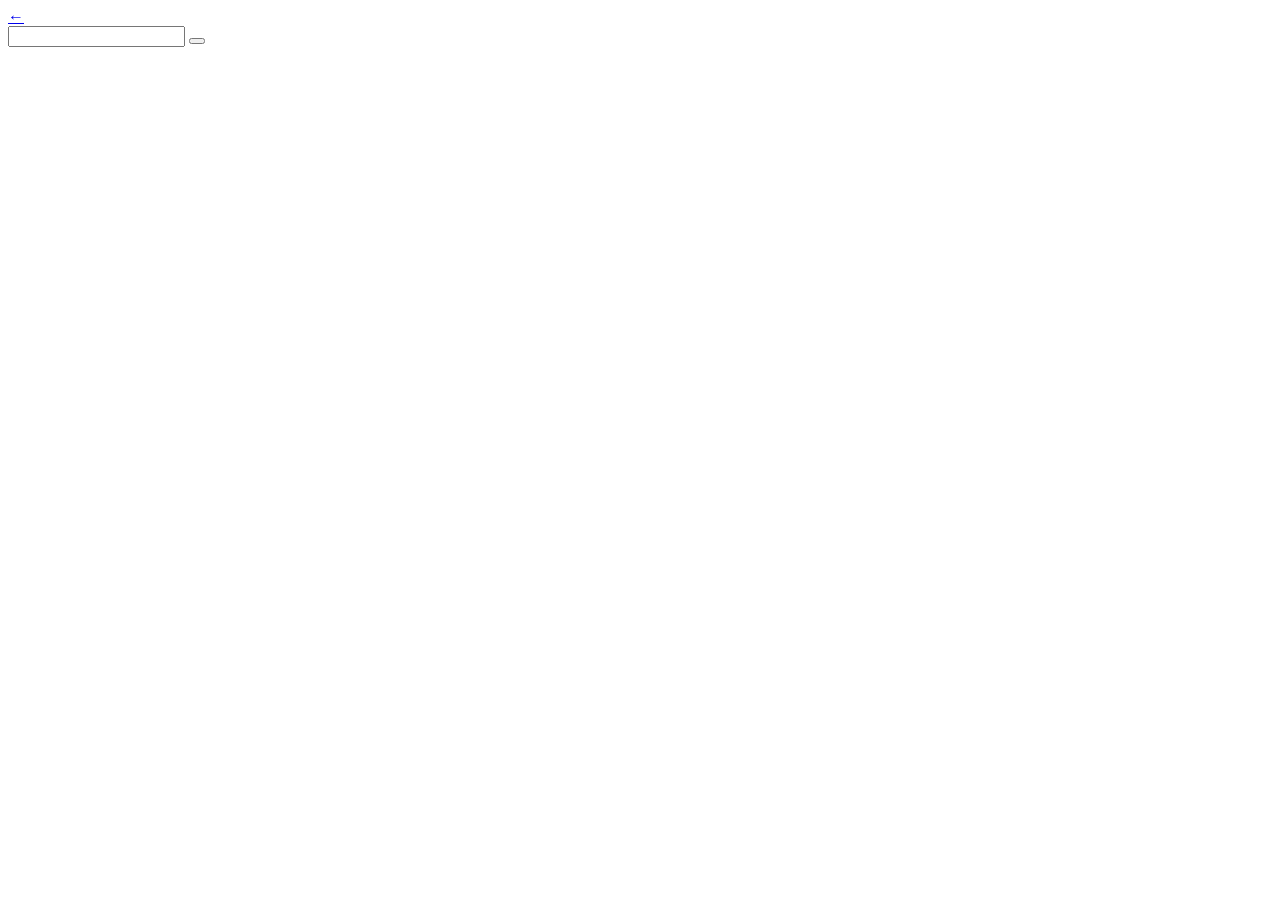
==== chat.html @ 52633e66 "deploy: chat.html" ====
<!DOCTYPE html>
<html lang="zh-CN">
<head>
<meta charset="UTF-8">
<meta name="viewport" content="width=device-width, initial-scale=1.0, viewport-fit=cover">
<title>聊天</title>
<link rel="stylesheet" href="style.css">
</head>
<body>

<div class="chat-app" id="chatApp">

  <!-- 顶部：返回 + 对方昵称 -->
  <header class="chat-header">
    <a class="back-btn" href="index.html" aria-label="返回主页">←</a>
    <span class="chat-title" id="chatTitle"></span>
  </header>

  <!-- 聊天记录（仅当前会话有效，刷新即清空） -->
  <main class="chat-messages" id="messages"></main>

  <!-- 底部输入栏 -->
  <footer class="chat-input-bar">
    <input type="text" id="chatInput" autocomplete="off" maxlength="500">
    <button id="sendBtn"></button>
  </footer>
</div>

<script src="config.js"></script>
<script>
(function () {
  var g = SITE_CONFIG.global;
  var c = SITE_CONFIG.chat;

  /* 应用全局配色与气泡颜色 */
  var root = document.documentElement;
  root.style.setProperty('--grad-from', g.gradientFrom);
  root.style.setProperty('--grad-to', g.gradientTo);
  root.style.setProperty('--text-color', g.textColor);
  root.style.setProperty('--partner-bubble', c.partnerBubbleColor);
  root.style.setProperty('--partner-bubble-text', c.partnerBubbleTextColor);
  root.style.setProperty('--user-bubble', c.userBubbleColor);
  root.style.setProperty('--user-bubble-text', c.userBubbleTextColor);
  document.title = g.siteTitle + ' · ' + c.pageTitle;

  /* 顶部与输入栏文案 */
  document.getElementById('chatTitle').textContent = c.partnerName;
  var input = document.getElementById('chatInput');
  input.placeholder = c.inputPlaceholder;
  document.getElementById('sendBtn').textContent = c.sendButtonText;

  var msgBox = document.getElementById('messages');
  var sendBtn = document.getElementById('sendBtn');
  var waiting = false; // 是否正在等待对方回复

  /* ---------- 消息渲染 ---------- */
  function addMessage(who, text) {
    var msg = document.createElement('div');
    msg.className = 'msg ' + who;

    var avatar = document.createElement('div');
    avatar.className = 'avatar';
    if (who === 'partner') {
      avatar.style.background = c.partnerAvatarColor;
      avatar.textContent = c.partnerAvatarText;
    } else {
      avatar.style.background = c.userAvatarColor;
      avatar.textContent = c.userAvatarText;
    }

    var bubble = document.createElement('div');
    bubble.className = 'bubble';
    bubble.textContent = text; // textContent 防注入

    msg.appendChild(avatar);
    msg.appendChild(bubble);
    msgBox.appendChild(msg);
    scrollToBottom();
    return msg;
  }

  function addTyping() {
    var msg = document.createElement('div');
    msg.className = 'msg partner';
    msg.id = 'typingMsg';
    msg.innerHTML =
      '<div class="avatar" style="background:' + c.partnerAvatarColor + '">' + escapeHtml(c.partnerAvatarText) + '</div>' +
      '<div class="bubble"><span class="typing-dots"><i></i><i></i><i></i></span></div>';
    msgBox.appendChild(msg);
    scrollToBottom();
  }

  function removeTyping() {
    var t = document.getElementById('typingMsg');
    if (t && t.parentNode) t.parentNode.removeChild(t);
  }

  function scrollToBottom() {
    requestAnimationFrame(function () {
      msgBox.scrollTop = msgBox.scrollHeight;
    });
  }

  /* ---------- 回复抽取逻辑 ---------- */
  function pickReply(userText) {
    var lower = String(userText).toLowerCase();
    // 关键词规则优先：输入包含任一关键词 -> 从对应回复中随机抽取
    for (var i = 0; i < (c.keywordRules || []).length; i++) {
      var rule = c.keywordRules[i];
      var hit = (rule.keywords || []).some(function (kw) {
        return kw && lower.indexOf(String(kw).toLowerCase()) !== -1;
      });
      if (hit && rule.replies && rule.replies.length) {
        return rule.replies[Math.floor(Math.random() * rule.replies.length)];
      }
    }
    // 未命中关键词 -> 从 99 条随机回复中抽取
    var list = c.randomReplies || [];
    if (!list.length) return '……';
    return list[Math.floor(Math.random() * list.length)];
  }

  /* ---------- 发送 ---------- */
  function send() {
    var text = input.value.trim();
    if (!text || waiting) return;
    input.value = '';
    addMessage('user', text);
    waiting = true;
    sendBtn.disabled = true;
    sendBtn.style.opacity = '.6';

    var delay = Number(c.replyDelayMs) || 1000;
    setTimeout(function () {
      addTyping();
    }, Math.max(0, delay - 700));

    setTimeout(function () {
      removeTyping();
      addMessage('partner', pickReply(text));
      waiting = false;
      sendBtn.disabled = false;
      sendBtn.style.opacity = '1';
    }, delay);
  }

  sendBtn.addEventListener('click', send);
  input.addEventListener('keydown', function (e) {
    if (e.key === 'Enter') send();
  });

  function escapeHtml(str) {
    return String(str == null ? '' : str)
      .replace(/&/g, '&amp;').replace(/</g, '&lt;').replace(/>/g, '&gt;')
      .replace(/"/g, '&quot;').replace(/'/g, '&#39;');
  }
})();
</script>
</body>
</html>
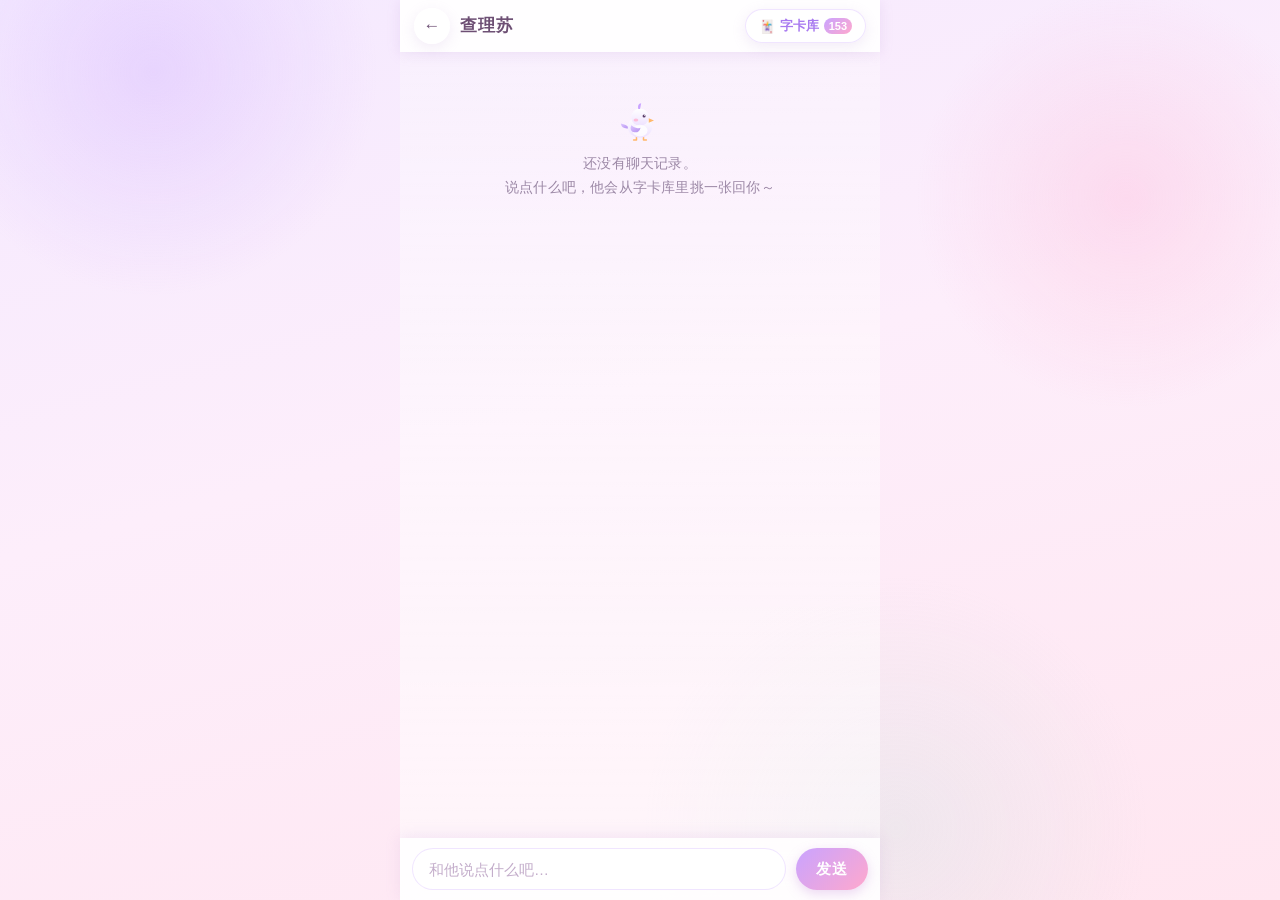
==== commit e23e60d7: "Love Note: 一起听跨页不中断(壳层)+字卡库修复与优化+朋友圈头像/封面换图+首页爱心居中" ====
--- a/chat.html
+++ b/chat.html
@@ -10,16 +10,14 @@
 
 <div class="chat-app" id="chatApp">
 
-  <!-- 顶部：返回 + 对方昵称 -->
   <header class="chat-header">
     <a class="back-btn" href="index.html" aria-label="返回主页">←</a>
     <span class="chat-title" id="chatTitle"></span>
+    <button class="chip-btn" id="cardBtn" type="button">🃏 <span id="cardBtnLabel">字卡库</span></button>
   </header>
 
-  <!-- 聊天记录（仅当前会话有效，刷新即清空） -->
   <main class="chat-messages" id="messages"></main>
 
-  <!-- 底部输入栏 -->
   <footer class="chat-input-bar">
     <input type="text" id="chatInput" autocomplete="off" maxlength="500">
     <button id="sendBtn"></button>
@@ -27,56 +25,97 @@
 </div>
 
 <script src="config.js"></script>
+<script src="js/store.js"></script>
+<script src="js/shell.js"></script>
+<script src="player.js"></script>
+<script src="js/cards.js"></script>
 <script>
 (function () {
   var g = SITE_CONFIG.global;
   var c = SITE_CONFIG.chat;
 
-  /* 应用全局配色与气泡颜色 */
-  var root = document.documentElement;
-  root.style.setProperty('--grad-from', g.gradientFrom);
-  root.style.setProperty('--grad-to', g.gradientTo);
-  root.style.setProperty('--text-color', g.textColor);
-  root.style.setProperty('--partner-bubble', c.partnerBubbleColor);
-  root.style.setProperty('--partner-bubble-text', c.partnerBubbleTextColor);
-  root.style.setProperty('--user-bubble', c.userBubbleColor);
-  root.style.setProperty('--user-bubble-text', c.userBubbleTextColor);
-  document.title = g.siteTitle + ' · ' + c.pageTitle;
+  LN.boot({ title: c.pageTitle, deco: false });
+  document.getElementById('chatTitle').textContent = c.partnerName;
+  document.getElementById('cardBtnLabel').textContent = c.cardButton || '字卡库';
 
-  /* 顶部与输入栏文案 */
-  document.getElementById('chatTitle').textContent = c.partnerName;
   var input = document.getElementById('chatInput');
   input.placeholder = c.inputPlaceholder;
-  document.getElementById('sendBtn').textContent = c.sendButtonText;
+  var sendBtn = document.getElementById('sendBtn');
+  sendBtn.textContent = c.sendButtonText;
+
+  LN.bindCardButton(document.getElementById('cardBtn'), 'chat');
 
   var msgBox = document.getElementById('messages');
-  var sendBtn = document.getElementById('sendBtn');
-  var waiting = false; // 是否正在等待对方回复
+  var waiting = false;
 
-  /* ---------- 消息渲染 ---------- */
-  function addMessage(who, text) {
-    var msg = document.createElement('div');
-    msg.className = 'msg ' + who;
+  /* ---------- 本地聊天记录 ---------- */
+  function loadLog() {
+    var log = LN.read(LN.KEYS.chatLog, []);
+    return Array.isArray(log) ? log : [];
+  }
+  function saveLog(log) { LN.write(LN.KEYS.chatLog, log.slice(-400)); }
 
-    var avatar = document.createElement('div');
-    avatar.className = 'avatar';
-    if (who === 'partner') {
-      avatar.style.background = c.partnerAvatarColor;
-      avatar.textContent = c.partnerAvatarText;
-    } else {
-      avatar.style.background = c.userAvatarColor;
-      avatar.textContent = c.userAvatarText;
+  function avatarHtml(who) {
+    /* 换过头像就用照片，没换过：他是小鸟，我是名字首字 */
+    if (who === 'partner') return LN.avatarHtml('him');
+    var mine = LN.avatarHtml('me');
+    return mine.indexOf('<img') === 0 ? mine : LN.esc(c.userAvatarText || '我');
+  }
+
+  function scrollToBottom() {
+    requestAnimationFrame(function () { msgBox.scrollTop = msgBox.scrollHeight; });
+  }
+
+  function appendDay(ts) {
+    var el = document.createElement('div');
+    el.className = 'chat-day';
+    el.textContent = LN.fmtBJDate(ts);
+    msgBox.appendChild(el);
+  }
+
+  function renderMsg(m) {
+    var el = document.createElement('div');
+    el.className = 'msg ' + m.who;
+    el.innerHTML =
+      '<div class="avatar" style="background:' +
+        (m.who === 'partner' ? (c.partnerAvatarColor || '#c9a3ff') : (c.userAvatarColor || '#ffa8cd')) +
+      '">' + avatarHtml(m.who) + '</div>' +
+      '<div class="bubble"></div>';
+    el.querySelector('.bubble').textContent = m.text;
+    msgBox.appendChild(el);
+  }
+
+  function renderAll() {
+    msgBox.innerHTML = '';
+    var log = loadLog();
+    var lastDay = '';
+    log.forEach(function (m) {
+      var day = LN.bjDateKey(m.time || Date.now());
+      if (day !== lastDay) { appendDay(m.time || Date.now()); lastDay = day; }
+      renderMsg(m);
+    });
+    if (!log.length) {
+      var tip = document.createElement('div');
+      tip.className = 'moments-empty';
+      tip.innerHTML = '<svg class="bird-svg" viewBox="0 0 72 72" style="margin:0 auto 8px"><use href="#ln-bird"/></svg>' +
+        '<p>还没有聊天记录。<br>说点什么吧，他会从字卡库里挑一张回你～</p>';
+      msgBox.appendChild(tip);
     }
+    scrollToBottom();
+  }
 
-    var bubble = document.createElement('div');
-    bubble.className = 'bubble';
-    bubble.textContent = text; // textContent 防注入
-
-    msg.appendChild(avatar);
-    msg.appendChild(bubble);
-    msgBox.appendChild(msg);
+  function push(who, text) {
+    var log = loadLog();
+    var m = { who: who, text: text, time: Date.now() };
+    var first = !log.length;
+    log.push(m);
+    saveLog(log);
+    if (first || !msgBox.querySelector('.msg')) msgBox.innerHTML = '';
+    var last = log[log.length - 2];
+    if (!last || LN.bjDateKey(last.time) !== LN.bjDateKey(m.time)) appendDay(m.time);
+    renderMsg(m);
     scrollToBottom();
-    return msg;
+    return m;
   }
 
   function addTyping() {
@@ -84,40 +123,14 @@
     msg.className = 'msg partner';
     msg.id = 'typingMsg';
     msg.innerHTML =
-      '<div class="avatar" style="background:' + c.partnerAvatarColor + '">' + escapeHtml(c.partnerAvatarText) + '</div>' +
+      '<div class="avatar" style="background:' + (c.partnerAvatarColor || '#c9a3ff') + '">' + avatarHtml('partner') + '</div>' +
       '<div class="bubble"><span class="typing-dots"><i></i><i></i><i></i></span></div>';
     msgBox.appendChild(msg);
     scrollToBottom();
   }
-
   function removeTyping() {
     var t = document.getElementById('typingMsg');
     if (t && t.parentNode) t.parentNode.removeChild(t);
-  }
-
-  function scrollToBottom() {
-    requestAnimationFrame(function () {
-      msgBox.scrollTop = msgBox.scrollHeight;
-    });
-  }
-
-  /* ---------- 回复抽取逻辑 ---------- */
-  function pickReply(userText) {
-    var lower = String(userText).toLowerCase();
-    // 关键词规则优先：输入包含任一关键词 -> 从对应回复中随机抽取
-    for (var i = 0; i < (c.keywordRules || []).length; i++) {
-      var rule = c.keywordRules[i];
-      var hit = (rule.keywords || []).some(function (kw) {
-        return kw && lower.indexOf(String(kw).toLowerCase()) !== -1;
-      });
-      if (hit && rule.replies && rule.replies.length) {
-        return rule.replies[Math.floor(Math.random() * rule.replies.length)];
-      }
-    }
-    // 未命中关键词 -> 从 99 条随机回复中抽取
-    var list = c.randomReplies || [];
-    if (!list.length) return '……';
-    return list[Math.floor(Math.random() * list.length)];
   }
 
   /* ---------- 发送 ---------- */
@@ -125,35 +138,27 @@
     var text = input.value.trim();
     if (!text || waiting) return;
     input.value = '';
-    addMessage('user', text);
+    push('user', text);
     waiting = true;
     sendBtn.disabled = true;
-    sendBtn.style.opacity = '.6';
 
-    var delay = Number(c.replyDelayMs) || 1000;
-    setTimeout(function () {
-      addTyping();
-    }, Math.max(0, delay - 700));
+    var st = LN.getSettings();
+    var delay = Number(st.chatReplyDelayMs) || 1000;
 
+    setTimeout(function () { addTyping(); }, Math.max(0, delay - 700));
     setTimeout(function () {
       removeTyping();
-      addMessage('partner', pickReply(text));
+      var reply = LN.pickCard('chat', '（他好像还没学会这句话）');
+      push('partner', reply);
       waiting = false;
       sendBtn.disabled = false;
-      sendBtn.style.opacity = '1';
     }, delay);
   }
 
   sendBtn.addEventListener('click', send);
-  input.addEventListener('keydown', function (e) {
-    if (e.key === 'Enter') send();
-  });
+  input.addEventListener('keydown', function (e) { if (e.key === 'Enter') send(); });
 
-  function escapeHtml(str) {
-    return String(str == null ? '' : str)
-      .replace(/&/g, '&amp;').replace(/</g, '&lt;').replace(/>/g, '&gt;')
-      .replace(/"/g, '&quot;').replace(/'/g, '&#39;');
-  }
+  renderAll();
 })();
 </script>
 </body>
--- a/style.css
+++ b/style.css
@@ -0,0 +1,1259 @@
+/* =====================================================
+ * Love Note · 浅紫浅粉渐变 · 韩系优雅 · 小鸟点缀
+ * ===================================================== */
+* { margin: 0; padding: 0; box-sizing: border-box; -webkit-tap-highlight-color: transparent; }
+
+html, body { height: 100%; }
+
+:root {
+  --grad-from: #f4e9ff;
+  --grad-to:   #ffe6f0;
+  --text-color:#6d4f74;
+
+  --purple:    #c9a3ff;
+  --purple-dp: #a97bf0;
+  --pink:      #ffa8cd;
+  --pink-dp:   #f97fae;
+  --mint:      #b9e4dc;
+
+  --card-bg:   rgba(255, 255, 255, .78);
+  --card-bg-2: rgba(255, 255, 255, .92);
+  --line:      rgba(201, 163, 255, .28);
+  --muted:     #9c88a6;
+  --shadow:    0 10px 30px rgba(178, 140, 205, .18);
+  --shadow-sm: 0 4px 14px rgba(178, 140, 205, .16);
+  --radius:    20px;
+}
+
+body {
+  font-family: "PingFang SC", "Microsoft YaHei", "Hiragino Sans GB", "Noto Sans SC", sans-serif;
+  color: var(--text-color);
+  background: linear-gradient(165deg, var(--grad-from) 0%, #fdeefb 45%, var(--grad-to) 100%) fixed;
+  min-height: 100vh;
+  overflow-x: hidden;
+  letter-spacing: .2px;
+}
+/* 背景柔光斑 */
+body::before {
+  content: "";
+  position: fixed; inset: 0; z-index: -2; pointer-events: none;
+  background:
+    radial-gradient(320px 320px at 12% 8%,  rgba(201, 163, 255, .30), transparent 70%),
+    radial-gradient(300px 300px at 88% 22%, rgba(255, 168, 205, .28), transparent 70%),
+    radial-gradient(360px 360px at 70% 92%, rgba(185, 228, 220, .22), transparent 70%);
+}
+
+a { text-decoration: none; color: inherit; }
+button { font-family: inherit; cursor: pointer; border: none; }
+input, textarea { font-family: inherit; }
+img { max-width: 100%; display: block; }
+
+/* ---------- 页面容器 ---------- */
+.page {
+  max-width: 480px;
+  margin: 0 auto;
+  min-height: 100vh;
+  padding: 20px 18px 40px;
+  display: flex;
+  flex-direction: column;
+  align-items: center;
+  position: relative;
+  animation: pageIn .55s ease both;
+}
+@keyframes pageIn {
+  from { opacity: 0; transform: translateY(12px); }
+  to   { opacity: 1; transform: translateY(0); }
+}
+
+/* ---------- 顶栏 ---------- */
+.topbar {
+  width: 100%;
+  display: flex;
+  align-items: center;
+  gap: 10px;
+  margin-bottom: 16px;
+}
+.back-btn, .icon-btn {
+  flex: none;
+  width: 36px; height: 36px;
+  border-radius: 50%;
+  background: var(--card-bg-2);
+  display: flex; align-items: center; justify-content: center;
+  font-size: 17px;
+  color: var(--text-color);
+  box-shadow: var(--shadow-sm);
+  transition: transform .18s;
+}
+.back-btn:active, .icon-btn:active { transform: scale(.9); }
+.topbar-title {
+  font-size: 17px;
+  font-weight: 700;
+  letter-spacing: 1.5px;
+}
+.topbar .spacer { flex: 1; }
+
+/* ---------- 玻璃卡片 ---------- */
+.card {
+  width: 100%;
+  background: var(--card-bg);
+  border: 1px solid rgba(255, 255, 255, .9);
+  border-radius: var(--radius);
+  padding: 18px 16px;
+  box-shadow: var(--shadow);
+  backdrop-filter: blur(10px);
+  -webkit-backdrop-filter: blur(10px);
+}
+
+/* ---------- 按钮 ---------- */
+.btn {
+  display: inline-flex;
+  align-items: center; justify-content: center;
+  gap: 6px;
+  padding: 11px 20px;
+  border-radius: 999px;
+  font-size: 15px;
+  font-weight: 600;
+  letter-spacing: 1px;
+  color: #fff;
+  background: linear-gradient(135deg, var(--purple) 0%, var(--pink) 100%);
+  box-shadow: 0 6px 16px rgba(201, 143, 220, .35);
+  transition: transform .16s, opacity .16s;
+}
+.btn:active { transform: scale(.95); }
+.btn:disabled { opacity: .5; }
+.btn.ghost {
+  background: var(--card-bg-2);
+  color: var(--purple-dp);
+  box-shadow: var(--shadow-sm);
+  border: 1px solid var(--line);
+}
+.btn.small { padding: 8px 14px; font-size: 13.5px; }
+.btn.block { display: flex; width: 100%; }
+.btn.danger { color: #e0648c; background: var(--card-bg-2); box-shadow: var(--shadow-sm); border: 1px solid var(--line); }
+.btn.danger:active { opacity: .7; }
+
+/* 胶囊小按键（字卡库入口等） */
+.chip-btn {
+  display: inline-flex;
+  align-items: center;
+  gap: 5px;
+  padding: 7px 13px;
+  border-radius: 999px;
+  font-size: 13px;
+  font-weight: 600;
+  color: var(--purple-dp);
+  background: var(--card-bg-2);
+  border: 1px solid var(--line);
+  box-shadow: var(--shadow-sm);
+  transition: transform .16s;
+}
+.chip-btn:active { transform: scale(.94); }
+.card-badge {
+  min-width: 20px;
+  padding: 0 5px;
+  border-radius: 999px;
+  background: linear-gradient(135deg, var(--purple), var(--pink));
+  color: #fff;
+  font-size: 11px;
+  line-height: 16px;
+  text-align: center;
+}
+
+.row { display: flex; align-items: center; }
+.mt8 { margin-top: 8px; }
+.mt12 { margin-top: 12px; }
+.mt16 { margin-top: 16px; }
+.hidden { display: none !important; }
+.muted { font-size: 12.5px; color: var(--muted); line-height: 1.6; }
+.center { text-align: center; }
+
+/* ---------- 弹窗 ---------- */
+.mask {
+  position: fixed; inset: 0;
+  background: rgba(90, 62, 104, .38);
+  backdrop-filter: blur(3px);
+  -webkit-backdrop-filter: blur(3px);
+  opacity: 0; pointer-events: none;
+  transition: opacity .25s;
+  z-index: 60;
+}
+.mask.show { opacity: 1; pointer-events: auto; }
+.dialog {
+  position: fixed;
+  left: 50%; bottom: 0;
+  transform: translate(-50%, 110%);
+  width: min(440px, 100%);
+  max-height: 88vh;
+  background: #fffafc;
+  border-radius: 24px 24px 0 0;
+  box-shadow: 0 -8px 40px rgba(150, 110, 180, .28);
+  transition: transform .3s cubic-bezier(.25, .9, .3, 1);
+  z-index: 61;
+  display: flex; flex-direction: column;
+  overflow: hidden;
+}
+.dialog.show { transform: translate(-50%, 0); }
+.panel-head {
+  flex: none;
+  display: flex; align-items: center; justify-content: space-between;
+  gap: 10px;
+  padding: 16px 18px 10px;
+  border-bottom: 1px solid rgba(201, 163, 255, .18);
+}
+.panel-title { font-size: 16px; font-weight: 700; letter-spacing: 1.5px; }
+.panel-body { padding: 14px 18px calc(20px + env(safe-area-inset-bottom)); overflow-y: auto; }
+
+.field { margin-bottom: 12px; }
+.field label {
+  display: block;
+  font-size: 12.5px;
+  color: var(--purple-dp);
+  letter-spacing: .8px;
+  margin-bottom: 6px;
+  font-weight: 600;
+}
+.field input,
+.field textarea,
+.field select {
+  width: 100%;
+  border: 1.5px solid var(--line);
+  border-radius: 14px;
+  padding: 10px 12px;
+  font-size: 14.5px;
+  color: var(--text-color);
+  background: #fff;
+  outline: none;
+  transition: border-color .2s;
+}
+.field input:focus, .field textarea:focus { border-color: var(--purple); }
+.field textarea { resize: vertical; line-height: 1.6; min-height: 76px; }
+.tip { font-size: 12px; color: var(--muted); margin-top: 5px; line-height: 1.55; }
+
+/* ---------- 小鸟装饰 ---------- */
+.float-deco {
+  position: fixed; inset: 0;
+  pointer-events: none;
+  overflow: hidden;
+  z-index: 0;
+}
+.float-deco span {
+  position: absolute;
+  bottom: -50px;
+  opacity: .5;
+  animation: floatUp linear infinite;
+  line-height: 0;
+}
+@keyframes floatUp {
+  0%   { transform: translateY(0) rotate(0deg); opacity: 0; }
+  10%  { opacity: .55; }
+  88%  { opacity: .4; }
+  100% { transform: translateY(-112vh) rotate(340deg); opacity: 0; }
+}
+.bird-svg { width: 42px; height: 42px; display: block; }
+.bird-svg.sm { width: 26px; height: 26px; }
+.bird-svg.lg { width: 62px; height: 62px; }
+
+/* ---------- 轻提示 ---------- */
+.ln-toast {
+  position: fixed;
+  left: 50%; bottom: 86px;
+  transform: translate(-50%, 16px);
+  max-width: 78%;
+  padding: 10px 18px;
+  border-radius: 999px;
+  background: rgba(255, 255, 255, .96);
+  color: var(--purple-dp);
+  font-size: 13.5px;
+  box-shadow: var(--shadow);
+  opacity: 0; pointer-events: none;
+  transition: opacity .25s, transform .25s;
+  z-index: 90;
+}
+.ln-toast.show { opacity: 1; transform: translate(-50%, 0); }
+
+/* =====================================================
+ * 主页
+ * ===================================================== */
+.home-head { text-align: center; margin: 26px 0 4px; z-index: 1; }
+.home-bird { display: flex; justify-content: center; margin-bottom: 6px; animation: birdBob 3.2s ease-in-out infinite; }
+@keyframes birdBob {
+  0%, 100% { transform: translateY(0) rotate(-2deg); }
+  50%      { transform: translateY(-7px) rotate(2deg); }
+}
+.home-names {
+  font-size: 30px;
+  font-weight: 800;
+  letter-spacing: 3px;
+  color: #7a5285;
+  text-shadow: 0 2px 14px rgba(255, 255, 255, .9);
+}
+.home-lovenote {
+  display: inline-block;
+  margin-top: 12px;
+  padding: 6px 22px;
+  font-size: 13px;
+  letter-spacing: 5px;
+  color: #fff;
+  background: linear-gradient(135deg, var(--purple), var(--pink));
+  border-radius: 999px;
+  box-shadow: 0 5px 16px rgba(201, 143, 220, .4);
+  text-transform: lowercase;
+}
+.home-slogan { margin-top: 14px; font-size: 14px; letter-spacing: 2.5px; color: #8d6c96; }
+
+.hearts {
+  margin-top: 30px;
+  display: grid;
+  grid-template-columns: repeat(2, 1fr);
+  gap: 26px 14px;
+  width: 100%;
+  z-index: 1;
+}
+.heart-item { display: flex; flex-direction: column; align-items: center; }
+.heart-btn {
+  position: relative;
+  width: 118px; height: 108px;
+  display: block;
+  animation: heartBeat 2.8s ease-in-out infinite;
+}
+.heart-btn:active { transform: scale(.92); }
+@keyframes heartBeat {
+  0%, 100% { transform: scale(1); }
+  12%      { transform: scale(1.06); }
+  24%      { transform: scale(1); }
+}
+.heart-btn .shape, .heart-btn .shape::before, .heart-btn .shape::after {
+  position: absolute;
+  background: var(--heart-color, var(--pink));
+}
+.heart-btn .shape {
+  top: 0; left: 0; width: 118px; height: 108px;
+  background: transparent;
+  filter: drop-shadow(0 8px 18px rgba(190, 140, 210, .35));
+}
+.heart-btn .shape::before, .heart-btn .shape::after {
+  content: "";
+  top: 0; width: 59px; height: 94px;
+  border-radius: 59px 59px 0 0;
+}
+.heart-btn .shape::before { left: 59px; transform: rotate(-45deg); transform-origin: 0 100%; }
+.heart-btn .shape::after  { left: 0;   transform: rotate(45deg);  transform-origin: 100% 100%; }
+.heart-btn .heart-content {
+  position: absolute;
+  /* 爱心的"肚子"在中心偏上，图标和文字整体上移到爱心正中间 */
+  left: 50%; top: 41%;
+  transform: translate(-50%, -50%);
+  width: 78px; text-align: center;
+  color: #fff; z-index: 2; pointer-events: none;
+}
+.heart-btn .heart-icon { font-size: 23px; line-height: 1.15; display: block; }
+.heart-btn .heart-label {
+  display: block;
+  font-size: 11.5px; font-weight: 700; letter-spacing: .5px;
+  line-height: 1.25;
+  margin-top: 1px;
+  text-shadow: 0 1px 3px rgba(120, 60, 140, .3);
+}
+.heart-item .heart-sub {
+  margin-top: 10px;
+  font-size: 11.5px;
+  letter-spacing: 1.6px;
+  color: var(--muted);
+  text-transform: lowercase;
+}
+.home-footer { margin-top: auto; padding-top: 34px; font-size: 11.5px; letter-spacing: 2px; opacity: .55; z-index: 1; }
+.home-gear {
+  position: fixed; right: 16px; top: 16px;
+  width: 38px; height: 38px; border-radius: 50%;
+  background: var(--card-bg-2);
+  display: flex; align-items: center; justify-content: center;
+  font-size: 17px; box-shadow: var(--shadow-sm); z-index: 5;
+}
+.home-gear:active { transform: scale(.9); }
+
+/* =====================================================
+ * 聊天页
+ * ===================================================== */
+.chat-app {
+  position: fixed; inset: 0;
+  max-width: 480px; margin: 0 auto;
+  display: flex; flex-direction: column;
+  background: transparent;
+}
+.chat-header {
+  flex: none;
+  min-height: 52px;
+  display: flex; align-items: center; gap: 10px;
+  padding: 8px 14px;
+  background: var(--card-bg-2);
+  box-shadow: 0 2px 12px rgba(178, 140, 205, .18);
+  z-index: 5;
+  backdrop-filter: blur(10px);
+  -webkit-backdrop-filter: blur(10px);
+}
+.chat-header .chat-title { font-size: 16.5px; font-weight: 700; letter-spacing: 1px; flex: 1; }
+
+.chat-messages {
+  flex: 1;
+  overflow-y: auto;
+  padding: 16px 12px 12px;
+  display: flex; flex-direction: column; gap: 14px;
+  background: linear-gradient(180deg, rgba(255, 255, 255, .30), rgba(255, 255, 255, .55));
+}
+.msg { display: flex; gap: 8px; max-width: 86%; animation: msgIn .3s ease both; }
+@keyframes msgIn { from { opacity: 0; transform: translateY(8px); } to { opacity: 1; transform: translateY(0); } }
+.msg.partner { align-self: flex-start; }
+.msg.user { align-self: flex-end; flex-direction: row-reverse; }
+.msg .avatar {
+  flex: none;
+  width: 38px; height: 38px;
+  border-radius: 14px;
+  display: flex; align-items: center; justify-content: center;
+  color: #fff; font-size: 15px; font-weight: 700;
+  box-shadow: var(--shadow-sm);
+  overflow: hidden;
+}
+.msg .bubble {
+  padding: 10px 14px;
+  font-size: 15px; line-height: 1.6;
+  border-radius: 16px;
+  word-break: break-word;
+  box-shadow: var(--shadow-sm);
+}
+.msg.partner .bubble {
+  background: rgba(255, 255, 255, .95);
+  color: var(--text-color);
+  border-top-left-radius: 6px;
+}
+.msg.user .bubble {
+  background: linear-gradient(135deg, var(--purple), var(--pink));
+  color: #fff;
+  border-top-right-radius: 6px;
+}
+.chat-day {
+  align-self: center;
+  font-size: 11.5px; color: var(--muted);
+  background: rgba(255, 255, 255, .7);
+  padding: 3px 12px; border-radius: 999px;
+}
+
+.typing-dots { display: inline-flex; gap: 4px; align-items: center; height: 18px; }
+.typing-dots i {
+  width: 6px; height: 6px; border-radius: 50%;
+  background: var(--purple); opacity: .45;
+  animation: blink 1.2s infinite;
+}
+.typing-dots i:nth-child(2) { animation-delay: .2s; }
+.typing-dots i:nth-child(3) { animation-delay: .4s; }
+@keyframes blink { 0%, 80%, 100% { opacity: .25; } 40% { opacity: .9; } }
+
+.chat-input-bar {
+  flex: none;
+  display: flex; gap: 10px;
+  padding: 10px 12px calc(10px + env(safe-area-inset-bottom));
+  background: var(--card-bg-2);
+  box-shadow: 0 -2px 14px rgba(178, 140, 205, .16);
+  backdrop-filter: blur(10px);
+  -webkit-backdrop-filter: blur(10px);
+}
+.chat-input-bar input {
+  flex: 1; height: 42px;
+  border: 1.5px solid var(--line); outline: none;
+  border-radius: 999px;
+  background: #fff;
+  padding: 0 16px; font-size: 15px;
+  color: var(--text-color);
+}
+.chat-input-bar input::placeholder { color: #c4aecb; }
+.chat-input-bar button {
+  flex: none; height: 42px; padding: 0 20px;
+  border-radius: 999px;
+  background: linear-gradient(135deg, var(--purple), var(--pink));
+  color: #fff; font-size: 14.5px; font-weight: 700; letter-spacing: 1px;
+  box-shadow: 0 4px 12px rgba(201, 143, 220, .35);
+  transition: transform .15s;
+}
+.chat-input-bar button:active { transform: scale(.94); }
+.chat-input-bar button:disabled { opacity: .55; }
+
+/* =====================================================
+ * 小纸条 / 写信（纸张）
+ * ===================================================== */
+.note-paper, .letter-paper {
+  width: 100%; max-width: 400px;
+  background: linear-gradient(180deg, #fffdfa, #fff6f4);
+  border-radius: 12px;
+  padding: 26px 22px 22px;
+  box-shadow: 0 12px 32px rgba(178, 140, 205, .24), inset 0 0 46px rgba(255, 214, 232, .22);
+  position: relative;
+  z-index: 1;
+}
+.note-paper::before, .letter-paper::before {
+  content: "";
+  position: absolute; inset: 8px;
+  border: 1.5px dashed rgba(201, 143, 220, .35);
+  border-radius: 8px;
+  pointer-events: none;
+}
+.paper-title, .note-title {
+  text-align: center;
+  font-family: "Ma Shan Zheng", "KaiTi", "STKaiti", "楷体", cursive;
+  font-size: 25px; letter-spacing: 6px;
+  margin-bottom: 16px;
+  color: #b06ba0;
+}
+textarea.letter-body {
+  width: 100%;
+  border: none; outline: none;
+  background: transparent;
+  resize: vertical;
+  min-height: 190px;
+}
+textarea.letter-body::placeholder { color: #d3b6c2; }
+.note-field { margin-bottom: 14px; position: relative; z-index: 1; }
+.note-field label {
+  display: block;
+  font-family: "Ma Shan Zheng", "KaiTi", "STKaiti", "楷体", cursive;
+  font-size: 15.5px; margin-bottom: 6px; color: #a9618f;
+}
+.note-field input {
+  width: 100%; border: none; outline: none;
+  border-bottom: 1.5px dashed rgba(201, 143, 220, .45);
+  background: transparent;
+  padding: 6px 4px;
+  font-family: "Ma Shan Zheng", "KaiTi", "STKaiti", "楷体", cursive;
+  font-size: 17px;
+  color: var(--text-color);
+}
+.note-field input::placeholder { color: #d5b9c9; }
+
+.note-btn {
+  display: block; width: 100%;
+  margin-top: 18px; padding: 13px;
+  border-radius: 999px;
+  background: linear-gradient(135deg, var(--purple), var(--pink));
+  color: #fff; font-size: 16px; font-weight: 700; letter-spacing: 2px;
+  box-shadow: 0 5px 16px rgba(201, 143, 220, .35);
+  transition: transform .15s;
+  position: relative; z-index: 1;
+}
+.note-btn:active { transform: scale(.97); }
+.note-btn.ghost { background: var(--card-bg-2); color: var(--purple-dp); box-shadow: var(--shadow-sm); border: 1px solid var(--line); }
+
+.folded-note {
+  width: 240px; height: 74px;
+  margin: 30px auto 6px;
+  background: linear-gradient(180deg, #fffdfa, #fff0f4);
+  border-radius: 8px;
+  box-shadow: 0 10px 24px rgba(178, 140, 205, .3);
+  position: relative; cursor: pointer;
+  display: flex; align-items: center; justify-content: center;
+  animation: foldIn .55s ease both; z-index: 1;
+}
+.folded-note::before {
+  content: "";
+  position: absolute; left: 0; right: 0; top: 0; height: 50%;
+  background: rgba(255, 232, 244, .7);
+  border-radius: 8px 8px 0 0;
+  border-bottom: 1px dashed rgba(201, 143, 220, .4);
+}
+.folded-note .seal { position: relative; z-index: 2; font-size: 24px; animation: heartBeat 2s ease-in-out infinite; }
+@keyframes foldIn {
+  0%   { transform: perspective(700px) rotateX(-70deg); opacity: 0; }
+  100% { transform: perspective(700px) rotateX(0); opacity: 1; }
+}
+.note-hint { text-align: center; font-size: 13.5px; letter-spacing: 1px; color: #8d6c96; margin-top: 14px; z-index: 1; }
+
+.open-note { width: 100%; max-width: 400px; animation: unfoldIn .5s ease both; z-index: 1; }
+@keyframes unfoldIn {
+  0%   { transform: perspective(700px) rotateX(60deg); opacity: 0; }
+  100% { transform: perspective(700px) rotateX(0); opacity: 1; }
+}
+.open-note .note-q {
+  font-family: "Ma Shan Zheng", "KaiTi", "STKaiti", "楷体", cursive;
+  font-size: 21px; text-align: center; margin-bottom: 18px;
+}
+.open-note .note-opt {
+  display: flex; align-items: center; gap: 12px;
+  font-family: "Ma Shan Zheng", "KaiTi", "STKaiti", "楷体", cursive;
+  font-size: 19px; padding: 10px 6px;
+}
+.open-note .note-opt .opt-letter {
+  flex: none; width: 30px; height: 30px;
+  border: 1.5px solid rgba(201, 143, 220, .5);
+  border-radius: 50%;
+  display: flex; align-items: center; justify-content: center;
+  font-size: 16px; position: relative;
+}
+.open-note .note-opt.checked .opt-letter { border-color: var(--pink-dp); background: rgba(255, 196, 219, .35); }
+.open-note .note-opt .opt-check { position: absolute; inset: -8px -10px; display: flex; align-items: center; justify-content: center; }
+.open-note .note-opt.checked .opt-check::after {
+  content: "♥"; font-size: 34px; color: var(--pink-dp);
+  transform: rotate(-12deg);
+  animation: heartPop .4s cubic-bezier(.2, 1.6, .4, 1) both;
+}
+@keyframes heartPop { 0% { transform: rotate(-12deg) scale(2.4); opacity: 0; } 100% { transform: rotate(-12deg) scale(1); opacity: 1; } }
+
+/* =====================================================
+ * 计时器
+ * ===================================================== */
+.timer-stage { display: flex; flex-direction: column; align-items: center; margin-top: 12px; width: 100%; z-index: 1; }
+.timer-ring-wrap { position: relative; width: 244px; height: 244px; }
+.timer-ring-wrap svg { transform: rotate(-90deg); }
+.timer-ring-bg { fill: none; stroke: rgba(255, 255, 255, .75); stroke-width: 12; }
+.timer-ring-fg { fill: none; stroke: url(#timerGrad); stroke-width: 12; stroke-linecap: round; transition: stroke-dashoffset .5s linear; }
+.timer-center {
+  position: absolute; inset: 0;
+  display: flex; flex-direction: column; align-items: center; justify-content: center; gap: 4px;
+}
+.timer-bird { animation: birdBob 3s ease-in-out infinite; }
+.timer-phase { font-size: 13px; letter-spacing: 3px; color: #8d6c96; }
+.timer-time {
+  font-size: 50px; font-weight: 800; letter-spacing: 2px;
+  font-variant-numeric: tabular-nums;
+  color: #7a5285;
+  text-shadow: 0 2px 14px rgba(255, 255, 255, .9);
+}
+.timer-controls { display: flex; gap: 14px; margin-top: 26px; }
+.timer-btn {
+  min-width: 96px; padding: 12px 22px;
+  border-radius: 999px;
+  font-size: 15.5px; font-weight: 700; letter-spacing: 2px;
+  box-shadow: 0 5px 16px rgba(201, 143, 220, .3);
+  transition: transform .15s;
+}
+.timer-btn:active { transform: scale(.94); }
+.timer-btn.primary { background: linear-gradient(135deg, var(--purple), var(--pink)); color: #fff; }
+.timer-btn.plain { background: var(--card-bg-2); color: var(--purple-dp); border: 1px solid var(--line); box-shadow: var(--shadow-sm); }
+
+.timer-set {
+  width: 100%; margin-top: 22px;
+  background: var(--card-bg); border: 1px solid rgba(255, 255, 255, .9);
+  border-radius: var(--radius); padding: 16px;
+  box-shadow: var(--shadow);
+  backdrop-filter: blur(10px); -webkit-backdrop-filter: blur(10px);
+}
+.timer-set-title { font-size: 13px; font-weight: 700; letter-spacing: 1.5px; color: var(--purple-dp); margin-bottom: 10px; }
+.preset-row { display: flex; flex-wrap: wrap; gap: 8px; margin-bottom: 12px; }
+.preset {
+  padding: 7px 14px; border-radius: 999px;
+  font-size: 13px; font-weight: 600;
+  background: #fff; color: var(--purple-dp);
+  border: 1px solid var(--line);
+  transition: all .18s;
+}
+.preset.on { background: linear-gradient(135deg, var(--purple), var(--pink)); color: #fff; border-color: transparent; }
+.stepper { display: flex; align-items: center; gap: 10px; }
+.stepper .st-btn {
+  width: 34px; height: 34px; border-radius: 50%;
+  background: #fff; color: var(--purple-dp);
+  border: 1px solid var(--line);
+  font-size: 18px; line-height: 1;
+  display: flex; align-items: center; justify-content: center;
+}
+.stepper .st-btn:active { transform: scale(.9); }
+.stepper input {
+  width: 84px; height: 36px; text-align: center;
+  border: 1.5px solid var(--line); border-radius: 12px;
+  outline: none; font-size: 15px; color: var(--text-color); background: #fff;
+}
+.stepper .st-label { font-size: 13px; color: var(--muted); }
+
+.encourage-bubble {
+  position: relative; margin-top: 26px; max-width: 340px;
+  padding: 16px 20px;
+  background: var(--card-bg-2);
+  border-radius: 18px;
+  box-shadow: var(--shadow);
+  text-align: center; font-size: 15px; line-height: 1.7;
+  animation: bubbleIn .5s cubic-bezier(.2, 1.4, .4, 1) both;
+  z-index: 1;
+}
+.encourage-bubble::before {
+  content: ""; position: absolute; top: -10px; left: 50%;
+  transform: translateX(-50%);
+  border: 6px solid transparent;
+  border-bottom-color: rgba(255, 255, 255, .92);
+}
+.encourage-bubble.hide { display: none; }
+@keyframes bubbleIn { 0% { opacity: 0; transform: scale(.6) translateY(10px); } 100% { opacity: 1; transform: scale(1) translateY(0); } }
+
+/* =====================================================
+ * 一起听
+ * ===================================================== */
+.music-room { display: flex; flex-direction: column; align-items: center; width: 100%; z-index: 1; }
+.duo { display: flex; align-items: center; gap: 18px; margin-top: 10px; }
+.duo-av { position: relative; border: none; background: none; padding: 0; cursor: pointer; }
+.duo-av .duo-img {
+  width: 86px; height: 86px; border-radius: 50%;
+  display: flex; align-items: center; justify-content: center;
+  color: #fff; font-size: 30px; font-weight: 700;
+  border: 3px solid #fff;
+  box-shadow: var(--shadow);
+  overflow: hidden;
+}
+.duo-av.him .duo-img { background: linear-gradient(135deg, var(--purple), #e0cbff); }
+.duo-av.me .duo-img { background: linear-gradient(135deg, var(--pink), #ffd3e6); }
+.duo-av .duo-img img { width: 100%; height: 100%; border-radius: 50%; object-fit: cover; }
+.duo-av .duo-img svg { width: 66%; height: 66%; }
+.duo-av .duo-edit {
+  position: absolute; right: -2px; bottom: -2px;
+  width: 24px; height: 24px; border-radius: 50%;
+  background: #fff; box-shadow: var(--shadow-sm);
+  display: flex; align-items: center; justify-content: center; font-size: 12px;
+}
+.duo-av .duo-pulse {
+  position: absolute; inset: -8px; border-radius: 50%;
+  border: 2px solid rgba(201, 163, 255, .65);
+  animation: pulseRing 2s ease-out infinite;
+  pointer-events: none;
+}
+@keyframes pulseRing {
+  0%   { transform: scale(.9); opacity: .8; }
+  100% { transform: scale(1.25); opacity: 0; }
+}
+.duo-link { display: flex; flex-direction: column; align-items: center; gap: 4px; }
+.duo-link .duo-star { font-size: 22px; animation: birdBob 2.6s ease-in-out infinite; }
+.duo-link i { display: block; width: 2px; height: 14px; background: linear-gradient(var(--purple), var(--pink)); border-radius: 2px; }
+
+.listen-badge {
+  margin-top: 16px; padding: 6px 18px; border-radius: 999px;
+  background: rgba(255, 255, 255, .82); color: var(--purple-dp);
+  font-size: 13px; letter-spacing: 1px; box-shadow: var(--shadow-sm);
+}
+
+.disc-wrap { margin-top: 26px; }
+.disc {
+  width: 190px; height: 190px; border-radius: 50%;
+  background: radial-gradient(circle at center,
+    #fff 0 26%, rgba(201, 163, 255, .35) 26% 30%, #b184dc 30% 32%, #8f6bb8 32% 100%);
+  display: flex; align-items: center; justify-content: center;
+  box-shadow: 0 14px 40px rgba(178, 140, 205, .4), inset 0 0 24px rgba(255, 255, 255, .25);
+  animation: discSpin 16s linear infinite;
+  animation-play-state: paused;
+}
+.disc.playing { animation-play-state: running; }
+.disc .disc-candy { font-size: 46px; }
+@keyframes discSpin { to { transform: rotate(360deg); } }
+
+.track-name {
+  margin-top: 24px; font-size: 18px; font-weight: 800; color: #7a5285;
+  max-width: 100%; text-align: center; word-break: break-all;
+}
+.track-sub { margin-top: 6px; font-size: 12.5px; color: var(--muted); letter-spacing: 1px; text-align: center; }
+
+.music-progress { display: flex; align-items: center; gap: 10px; width: 100%; max-width: 340px; margin-top: 22px; }
+.music-progress span { font-size: 11.5px; color: var(--muted); font-variant-numeric: tabular-nums; flex: none; }
+.prog-bar {
+  flex: 1; height: 6px; border-radius: 6px;
+  background: rgba(255, 255, 255, .78);
+  box-shadow: inset 0 1px 3px rgba(178, 140, 205, .25);
+  cursor: pointer; position: relative;
+}
+.prog-bar .prog-fill {
+  height: 100%; width: 0; border-radius: 6px;
+  background: linear-gradient(90deg, var(--purple), var(--pink));
+  position: relative;
+}
+.prog-bar .prog-fill::after {
+  content: ""; position: absolute; right: -6px; top: 50%;
+  transform: translateY(-50%);
+  width: 12px; height: 12px; border-radius: 50%;
+  background: #fff; box-shadow: 0 1px 5px rgba(178, 140, 205, .5);
+}
+
+.music-controls { display: flex; align-items: center; gap: 26px; margin-top: 24px; }
+.mc-btn {
+  width: 52px; height: 52px; border: none; border-radius: 50%;
+  background: rgba(255, 255, 255, .92); color: var(--purple-dp);
+  font-size: 14px; font-weight: 700; box-shadow: var(--shadow-sm);
+}
+.mc-btn:active { transform: scale(.92); }
+.mc-play {
+  width: 74px; height: 74px; border: none; border-radius: 50%;
+  background: linear-gradient(135deg, var(--purple), var(--pink));
+  color: #fff; font-size: 26px;
+  box-shadow: 0 8px 26px rgba(201, 143, 220, .45);
+}
+.mc-play:active { transform: scale(.93); }
+
+.music-volume { display: flex; align-items: center; gap: 10px; margin-top: 22px; width: 100%; max-width: 260px; color: var(--muted); }
+.music-volume input[type="range"] {
+  flex: 1; -webkit-appearance: none; appearance: none;
+  height: 4px; border-radius: 4px;
+  background: linear-gradient(90deg, var(--purple), var(--pink));
+  outline: none;
+}
+.music-volume input[type="range"]::-webkit-slider-thumb {
+  -webkit-appearance: none; appearance: none;
+  width: 16px; height: 16px; border-radius: 50%;
+  background: #fff; box-shadow: 0 1px 5px rgba(178, 140, 205, .5);
+  cursor: pointer;
+}
+
+.music-import {
+  margin-top: 26px; height: 46px; padding: 0 30px;
+  border: none; border-radius: 999px;
+  background: linear-gradient(90deg, var(--purple), var(--pink));
+  color: #fff; font-size: 15px; font-weight: 700; letter-spacing: 1px;
+  box-shadow: 0 6px 18px rgba(201, 143, 220, .45);
+}
+.music-import:active { transform: scale(.95); }
+.music-import:disabled { opacity: .6; }
+
+.him-talk {
+  margin-top: 22px; max-width: 340px;
+  background: rgba(255, 255, 255, .92);
+  border-radius: 16px 16px 16px 4px;
+  padding: 12px 16px;
+  font-size: 14px; color: var(--text-color); line-height: 1.6;
+  box-shadow: var(--shadow-sm);
+  opacity: 0; transform: translateY(8px);
+  transition: opacity .4s, transform .4s;
+  min-height: 44px;
+}
+.him-talk.show { opacity: 1; transform: translateY(0); }
+
+/* =====================================================
+ * 迷你播放器（跨页面继续放）
+ * ===================================================== */
+.mini-player {
+  position: fixed; left: 50%; transform: translateX(-50%);
+  bottom: calc(14px + env(safe-area-inset-bottom));
+  width: calc(100% - 32px); max-width: 440px;
+  background: rgba(255, 255, 255, .94);
+  backdrop-filter: blur(12px); -webkit-backdrop-filter: blur(12px);
+  border-radius: 18px;
+  box-shadow: 0 8px 28px rgba(178, 140, 205, .35);
+  display: flex; align-items: center; gap: 10px;
+  padding: 9px 12px 13px 10px;
+  z-index: 80;
+  animation: miniIn .4s cubic-bezier(.2, 1.4, .4, 1) both;
+}
+@keyframes miniIn {
+  from { transform: translateX(-50%) translateY(70px); opacity: 0; }
+  to   { transform: translateX(-50%) translateY(0); opacity: 1; }
+}
+body.has-inputbar .mini-player { bottom: calc(78px + env(safe-area-inset-bottom)); }
+body.has-actionbar .mini-player { bottom: calc(84px + env(safe-area-inset-bottom)); }
+.mini-player .mp-cover {
+  flex: none; width: 38px; height: 38px; border-radius: 50%;
+  background: linear-gradient(135deg, var(--purple), var(--pink));
+  display: flex; align-items: center; justify-content: center;
+  font-size: 18px;
+}
+.mini-player.playing .mp-cover { animation: discSpin 5s linear infinite; }
+.mini-player .mp-info { flex: 1; min-width: 0; cursor: pointer; }
+.mini-player .mp-name {
+  font-size: 13px; font-weight: 700; color: #7a5285;
+  white-space: nowrap; overflow: hidden; text-overflow: ellipsis;
+}
+.mini-player .mp-state { font-size: 11px; color: var(--muted); margin-top: 1px; }
+.mini-player .mp-btn {
+  flex: none; width: 38px; height: 38px; border: none; border-radius: 50%;
+  background: linear-gradient(135deg, var(--purple), var(--pink));
+  color: #fff; font-size: 14px;
+  box-shadow: 0 3px 10px rgba(201, 143, 220, .4);
+  cursor: pointer;
+}
+.mini-player .mp-prog {
+  position: absolute; left: 60px; right: 62px; bottom: 6px;
+  height: 3px; border-radius: 3px; background: rgba(201, 163, 255, .25); overflow: hidden;
+}
+.mini-player .mp-prog i { display: block; height: 100%; width: 0; background: linear-gradient(90deg, var(--purple), var(--pink)); }
+.mini-player .mp-fold {
+  flex: none; width: 26px; height: 26px; margin-left: 6px;
+  border: none; border-radius: 50%;
+  background: rgba(255, 168, 205, .2);
+  color: var(--pink-dp); font-size: 13px; line-height: 1;
+  cursor: pointer;
+}
+/* 折叠后的小爱心（可拖动） */
+.mini-player-fab {
+  position: fixed; z-index: 9999;
+  right: 16px; bottom: calc(90px + env(safe-area-inset-bottom));
+  width: 44px; height: 44px; border: none; border-radius: 50%;
+  background: linear-gradient(135deg, var(--pink), var(--pink-dp));
+  box-shadow: 0 4px 14px rgba(249, 127, 174, .5);
+  color: #fff; font-size: 18px;
+  display: none; align-items: center; justify-content: center;
+  cursor: pointer;
+  touch-action: none;
+  user-select: none; -webkit-user-select: none;
+  animation: heartBeat2 1.6s ease-in-out infinite;
+}
+.mini-player-fab.dragging { animation: none; opacity: .8; }
+@keyframes heartBeat2 {
+  0%, 100% { transform: scale(1); }
+  12%      { transform: scale(1.15); }
+  24%      { transform: scale(1); }
+}
+
+/* =====================================================
+ * 换头像
+ * ===================================================== */
+.avatar-btn { position: relative; border: none; background: none; padding: 0; cursor: pointer; }
+.avatar-btn .avatar-edit {
+  position: absolute; right: -4px; bottom: -4px;
+  width: 22px; height: 22px; border-radius: 50%;
+  background: #fff; box-shadow: var(--shadow-sm);
+  display: flex; align-items: center; justify-content: center; font-size: 11px;
+}
+.avatar-btn.sm .avatar-edit { width: 18px; height: 18px; font-size: 9px; right: -3px; bottom: -3px; }
+.avatar-preview { display: flex; justify-content: center; margin-bottom: 12px; }
+.avatar-preview .avatar-lg { width: 84px; height: 84px; }
+.avatar-lg img, .avatar-sm img, .post .p-avatar img, .cmt-av img, .msg .avatar img {
+  width: 100%; height: 100%; object-fit: cover;
+}
+.avatar-lg.av-me { background: linear-gradient(135deg, var(--pink), #ffd3e6); }
+.row-btns { display: flex; gap: 10px; margin-top: 10px; }
+.row-btns button {
+  flex: 1; height: 40px; border: 1.5px solid var(--line); border-radius: 999px;
+  background: #fff; color: var(--purple-dp); font-size: 13.5px; cursor: pointer;
+}
+.tip-muted { font-size: 11.5px; color: var(--muted); margin-top: 8px; line-height: 1.6; }
+
+/* =====================================================
+ * 朋友圈
+ * ===================================================== */
+.moments-wrap { width: 100%; }
+.moments-cover {
+  position: relative;
+  height: 132px; border-radius: var(--radius);
+  background: linear-gradient(135deg, #e6d5ff 0%, #ffd8ea 55%, #ffeef6 100%);
+  box-shadow: var(--shadow);
+  overflow: hidden; margin-bottom: 8px;
+}
+.moments-cover::after {
+  content: ""; position: absolute; inset: 0;
+  background: radial-gradient(120px 120px at 82% 30%, rgba(255, 255, 255, .6), transparent 70%);
+}
+.cover-bird {
+  position: absolute; right: 18px; bottom: 10px;
+  width: 66px; height: 66px; opacity: .95;
+  animation: birdBob 3.4s ease-in-out infinite;
+}
+.cover-img { position: absolute; inset: 0; display: block; z-index: 1; }
+.cover-img img { width: 100%; height: 100%; object-fit: cover; display: block; }
+.moments-cover .cover-edit {
+  position: absolute; right: 10px; top: 10px; z-index: 3;
+  height: 26px; padding: 0 12px; border: none; border-radius: 999px;
+  background: rgba(255, 255, 255, .82); color: var(--purple-dp);
+  font-size: 11.5px; letter-spacing: .5px;
+  box-shadow: var(--shadow-sm); cursor: pointer;
+}
+.moments-cover .cover-edit:active { transform: scale(.94); }
+.cover-preview {
+  width: 100%; height: 132px; border-radius: 16px; overflow: hidden;
+  background: linear-gradient(135deg, #e6d5ff 0%, #ffd8ea 55%, #ffeef6 100%);
+  display: flex; flex-direction: column; align-items: center; justify-content: center; gap: 6px;
+  color: var(--muted); font-size: 12px;
+}
+.cover-preview img { width: 100%; height: 100%; object-fit: cover; display: block; }
+.cover-preview .bird-svg { width: 46px; height: 46px; }
+.moments-profile { display: flex; align-items: flex-end; gap: 12px; padding: 0 6px 14px; margin-top: -34px; }
+.avatar-lg {
+  width: 62px; height: 62px; border-radius: 20px;
+  background: #fff; box-shadow: var(--shadow);
+  display: flex; align-items: center; justify-content: center;
+  overflow: hidden; font-size: 24px;
+  border: 2px solid #fff;
+}
+.avatar-lg svg { width: 60%; height: 60%; }
+.avatar-sm {
+  width: 40px; height: 40px; border-radius: 14px;
+  background: #fff; box-shadow: var(--shadow-sm);
+  display: flex; align-items: center; justify-content: center;
+  overflow: hidden; font-size: 16px; font-weight: 700; color: var(--purple-dp);
+}
+.p-name { flex: 1; font-size: 16px; font-weight: 700; color: #fff; text-shadow: 0 2px 8px rgba(140, 100, 160, .5); padding-bottom: 4px; }
+
+.moments-feed { width: 100%; display: flex; flex-direction: column; gap: 14px; margin-top: 6px; }
+.post {
+  display: flex; gap: 10px;
+  background: var(--card-bg); border: 1px solid rgba(255, 255, 255, .9);
+  border-radius: var(--radius); padding: 14px;
+  box-shadow: var(--shadow);
+  backdrop-filter: blur(10px); -webkit-backdrop-filter: blur(10px);
+  animation: postIn .4s ease both;
+}
+@keyframes postIn { from { opacity: 0; transform: translateY(10px); } to { opacity: 1; transform: translateY(0); } }
+.post .p-avatar {
+  flex: none; width: 44px; height: 44px; border-radius: 15px;
+  background: #fff; box-shadow: var(--shadow-sm);
+  display: flex; align-items: center; justify-content: center;
+  overflow: hidden; font-size: 18px;
+}
+.post .p-avatar svg { width: 62%; height: 62%; }
+.post .p-avatar.me { background: linear-gradient(135deg, var(--purple), var(--pink)); color: #fff; font-weight: 700; }
+.p-main { flex: 1; min-width: 0; }
+.p-author { font-size: 14.5px; font-weight: 700; color: #7a5285; }
+.p-text { font-size: 15px; line-height: 1.65; margin-top: 6px; word-break: break-word; white-space: pre-wrap; }
+.p-meta { display: flex; align-items: center; gap: 10px; margin-top: 8px; flex-wrap: wrap; }
+.p-time { font-size: 11.5px; color: var(--muted); }
+.p-acts { margin-left: auto; display: flex; gap: 10px; }
+.p-acts button { background: none; font-size: 12.5px; color: var(--purple-dp); }
+.p-acts button:active { opacity: .6; }
+.p-liked { font-size: 12px; color: var(--pink-dp); }
+
+.p-comments {
+  margin-top: 10px; padding: 10px 12px;
+  background: rgba(255, 255, 255, .62);
+  border-radius: 14px;
+  display: flex; flex-direction: column; gap: 10px;
+}
+.cmt { display: flex; gap: 8px; }
+.cmt-av {
+  flex: none; width: 28px; height: 28px; border-radius: 10px;
+  background: #fff; display: flex; align-items: center; justify-content: center;
+  overflow: hidden; font-size: 12px; box-shadow: 0 2px 6px rgba(178, 140, 205, .18);
+}
+.cmt-av svg { width: 70%; height: 70%; }
+.cmt-main { flex: 1; min-width: 0; }
+.cmt-line { font-size: 13.5px; line-height: 1.6; word-break: break-word; }
+.cmt-line b { color: #7a5285; font-weight: 700; }
+.cmt.me .cmt-line b { color: var(--pink-dp); }
+.cmt-re { color: var(--muted); font-size: 12.5px; }
+.cmt-foot { display: flex; gap: 12px; margin-top: 3px; }
+.cmt-time { font-size: 11.5px; color: var(--muted); }
+.cmt-op { background: none; font-size: 11.5px; color: var(--purple-dp); }
+.cmt-op.del { color: #e0648c; }
+.cmt.typing .cmt-line { display: flex; align-items: center; gap: 6px; }
+
+.p-comment-box { margin-top: 10px; }
+.reply-chip {
+  display: inline-flex; align-items: center; gap: 6px;
+  font-size: 11.5px; color: var(--purple-dp);
+  background: rgba(201, 163, 255, .18);
+  padding: 3px 10px; border-radius: 999px; margin-bottom: 6px;
+}
+.reply-chip button { background: none; font-size: 11px; color: var(--muted); }
+.p-comment-row { display: flex; gap: 8px; }
+.p-comment-row input {
+  flex: 1; height: 36px; border-radius: 999px;
+  border: 1.5px solid var(--line); outline: none;
+  background: #fff; padding: 0 14px; font-size: 13.5px; color: var(--text-color);
+}
+.p-comment-row input:focus { border-color: var(--purple); }
+
+.moments-empty {
+  width: 100%; text-align: center;
+  padding: 34px 16px;
+  font-size: 13.5px; color: var(--muted); line-height: 1.8;
+}
+.moments-empty .bird-svg { margin: 0 auto 10px; }
+.moments-bar {
+  position: fixed; left: 50%; bottom: 0;
+  transform: translateX(-50%);
+  width: min(480px, 100%);
+  display: flex; gap: 10px;
+  padding: 12px 16px calc(12px + env(safe-area-inset-bottom));
+  background: linear-gradient(180deg, rgba(255, 250, 254, 0), rgba(255, 250, 254, .96) 40%);
+  z-index: 20;
+}
+.moments-bar .btn { flex: 1; }
+
+/* =====================================================
+ * 写信
+ * ===================================================== */
+.letter-wrap { width: 100%; display: flex; flex-direction: column; align-items: center; }
+.letter-tabs { display: flex; gap: 10px; margin-bottom: 14px; }
+.letter-head { display: flex; align-items: center; gap: 8px; margin-bottom: 12px; }
+.letter-head .lh-title {
+  flex: 1;
+  font-family: "Ma Shan Zheng", "KaiTi", "STKaiti", "楷体", cursive;
+  font-size: 20px; letter-spacing: 3px; color: #b06ba0;
+}
+.letter-head .lh-time { font-size: 12px; color: var(--muted); }
+.letter-body {
+  min-height: 180px;
+  font-family: "Ma Shan Zheng", "KaiTi", "STKaiti", "楷体", cursive;
+  font-size: 17px; line-height: 2;
+  color: #5c3f5f;
+  white-space: pre-wrap; word-break: break-word;
+  outline: none;
+}
+.letter-body[data-placeholder]:empty::before {
+  content: attr(data-placeholder);
+  color: #d3b6c2;
+}
+.letter-sign {
+  margin-top: 16px; text-align: right;
+  font-family: "Ma Shan Zheng", "KaiTi", "STKaiti", "楷体", cursive;
+  font-size: 16px; color: #a9618f;
+}
+.letter-actions { display: flex; gap: 10px; margin-top: 18px; width: 100%; max-width: 400px; }
+.letter-actions .btn { flex: 1; }
+.letter-reply-hint { margin-top: 14px; font-size: 13px; color: var(--muted); text-align: center; line-height: 1.7; }
+.letter-list { width: 100%; display: flex; flex-direction: column; gap: 16px; }
+.letter-from {
+  display: inline-block; margin-bottom: 8px;
+  font-size: 11.5px; letter-spacing: 1px;
+  padding: 3px 10px; border-radius: 999px;
+  background: rgba(201, 163, 255, .2); color: var(--purple-dp);
+}
+.letter-from.him { background: rgba(255, 168, 205, .25); color: var(--pink-dp); }
+.letter-quote {
+  margin-top: 10px; padding: 10px 12px;
+  border-left: 3px solid rgba(201, 143, 220, .4);
+  background: rgba(255, 255, 255, .55);
+  border-radius: 0 10px 10px 0;
+  font-size: 14px; line-height: 1.8; color: #92718f;
+  max-height: 120px; overflow: hidden;
+}
+.letter-paper.new { box-shadow: 0 12px 32px rgba(249, 127, 174, .35); border: 1px solid rgba(249, 127, 174, .35); }
+.unread-dot {
+  display: inline-block; width: 8px; height: 8px; border-radius: 50%;
+  background: var(--pink-dp); margin-left: 6px; vertical-align: middle;
+}
+
+/* =====================================================
+ * 设置
+ * ===================================================== */
+.set-wrap { width: 100%; display: flex; flex-direction: column; gap: 14px; }
+.set-card {
+  width: 100%;
+  background: var(--card-bg); border: 1px solid rgba(255, 255, 255, .9);
+  border-radius: var(--radius); padding: 16px;
+  box-shadow: var(--shadow);
+  backdrop-filter: blur(10px); -webkit-backdrop-filter: blur(10px);
+}
+.set-card h2 {
+  font-size: 14.5px; letter-spacing: 1.5px; color: var(--purple-dp);
+  margin-bottom: 12px; display: flex; align-items: center; gap: 6px;
+}
+.set-field { margin-bottom: 12px; }
+.set-field > label { display: block; font-size: 12.5px; color: var(--muted); margin-bottom: 6px; }
+.set-field .stepper { gap: 8px; }
+.set-row2 { display: grid; grid-template-columns: 1fr 1fr; gap: 12px; }
+.switch {
+  display: inline-flex; align-items: center; gap: 8px;
+  font-size: 13.5px; color: var(--text-color);
+}
+.switch input { display: none; }
+.switch .track {
+  width: 46px; height: 26px; border-radius: 999px;
+  background: rgba(201, 163, 255, .3);
+  position: relative; transition: background .22s;
+}
+.switch .track::after {
+  content: ""; position: absolute; top: 3px; left: 3px;
+  width: 20px; height: 20px; border-radius: 50%;
+  background: #fff; box-shadow: 0 2px 6px rgba(150, 110, 180, .3);
+  transition: transform .22s;
+}
+.switch input:checked + .track { background: linear-gradient(135deg, var(--purple), var(--pink)); }
+.switch input:checked + .track::after { transform: translateX(20px); }
+.set-status { margin-top: 10px; font-size: 13px; color: var(--pink-dp); min-height: 18px; }
+.set-status.ok { color: #6bb59c; }
+.range-val { font-size: 13px; color: var(--purple-dp); font-weight: 700; min-width: 44px; text-align: right; }
+
+/* =====================================================
+ * 字卡库弹窗
+ * ===================================================== */
+.card-dialog { max-height: 90vh; }
+.card-lib-hint { font-size: 12.5px; color: var(--muted); margin-bottom: 10px; line-height: 1.6; }
+.card-lib-bar { display: flex; align-items: center; gap: 10px; margin-bottom: 10px; }
+.card-lib-bar input {
+  flex: 1; height: 38px; border-radius: 999px;
+  border: 1.5px solid var(--line); outline: none;
+  background: #fff; padding: 0 14px; font-size: 14px; color: var(--text-color);
+}
+.card-count { flex: none; font-size: 12px; color: var(--muted); }
+.card-lib-list {
+  max-height: 46vh; overflow-y: auto;
+  display: flex; flex-direction: column; gap: 6px;
+  padding: 4px; margin: 0 -4px;
+}
+.card-row {
+  display: flex; align-items: center; gap: 8px;
+  padding: 9px 10px; border-radius: 12px;
+  background: rgba(255, 255, 255, .75);
+  border: 1px solid rgba(201, 163, 255, .18);
+  flex-wrap: wrap;
+}
+.card-row-no { flex: none; width: 22px; font-size: 11px; color: var(--muted); text-align: center; }
+.card-row-text { flex: 1; font-size: 14px; line-height: 1.55; word-break: break-word; min-width: 0; }
+.card-row-ops { flex: none; display: flex; gap: 6px; }
+.card-row-ops button {
+  padding: 4px 10px; border-radius: 999px; font-size: 12px;
+  background: rgba(201, 163, 255, .16); color: var(--purple-dp);
+}
+.card-row-ops button.del { background: rgba(249, 127, 174, .16); color: #e0648c; }
+.card-edit-box {
+  width: 100%; border: 1.5px solid var(--purple); border-radius: 12px;
+  padding: 8px 10px; font-size: 14px; line-height: 1.55; outline: none;
+  resize: vertical; color: var(--text-color);
+}
+.card-edit-acts { display: flex; gap: 8px; width: 100%; margin-top: 6px; }
+.card-lib-empty { text-align: center; padding: 26px 10px; color: var(--muted); font-size: 13px; }
+.card-lib-empty .bird-svg { margin: 0 auto 8px; width: 48px; height: 48px; }
+.card-row-no {
+  cursor: pointer; border-radius: 8px; padding: 2px 0;
+  background: rgba(201, 163, 255, .12);
+}
+.card-row-text { cursor: text; }
+.card-row.picked {
+  background: linear-gradient(135deg, rgba(201, 163, 255, .26), rgba(255, 168, 205, .26));
+  border-color: var(--purple);
+}
+.card-row.picked .card-row-no {
+  background: var(--purple); color: #fff; font-weight: 700; border-radius: 8px;
+}
+/* 多选工具条 */
+.card-selbar {
+  display: none; align-items: center; gap: 8px; flex-wrap: wrap;
+  padding: 8px 10px; margin-bottom: 10px; border-radius: 12px;
+  background: rgba(255, 255, 255, .8); border: 1px solid rgba(201, 163, 255, .3);
+  font-size: 12.5px; color: var(--purple-dp);
+}
+.card-selbar.show { display: flex; }
+.card-selbar button {
+  padding: 4px 10px; border-radius: 999px; font-size: 12px;
+  background: rgba(201, 163, 255, .16); color: var(--purple-dp);
+}
+.card-selbar button.danger { background: rgba(249, 127, 174, .18); color: #e0648c; }
+.card-selbar #cardSelCount { margin-right: auto; font-weight: 700; }
+/* 删除后的撤销条 */
+.card-undo {
+  display: none; align-items: center; gap: 10px;
+  padding: 8px 12px; margin-bottom: 10px; border-radius: 12px;
+  background: rgba(255, 240, 246, .92);
+  border: 1px solid rgba(249, 127, 174, .35);
+  font-size: 12.5px; color: #e0648c;
+}
+.card-undo.show { display: flex; }
+.card-undo button {
+  margin-left: auto; padding: 4px 12px; border-radius: 999px;
+  background: var(--pink); color: #fff; font-size: 12px;
+}
+/* 自定义确认框（不用 confirm，内嵌预览里也能用） */
+.ask-dialog { z-index: 130; }
+.ask-mask { z-index: 129; }
+.ask-text {
+  font-size: 14px; line-height: 1.7; color: var(--text-color);
+  white-space: pre-wrap; margin-bottom: 14px; text-align: center;
+}
+.ask-dialog .row-btns button.primary {
+  background: linear-gradient(135deg, var(--purple), var(--pink));
+  color: #fff; border: none; font-weight: 700;
+}
+
+/* =====================================================
+ * 壳层（index.html 用 iframe 装页面，音乐不中断）
+ * ===================================================== */
+.ln-shell { overflow: hidden; }
+.ln-shell #lnview {
+  position: fixed; inset: 0;
+  width: 100%; height: 100%;
+  border: 0; display: block;
+  background: transparent;
+}
+
+/* =====================================================
+ * 适配
+ * ===================================================== */
+@media (min-width: 600px) {
+  .hearts { grid-template-columns: repeat(3, 1fr); gap: 30px 20px; }
+  .moments-bar { width: min(480px, 100%); }
+}
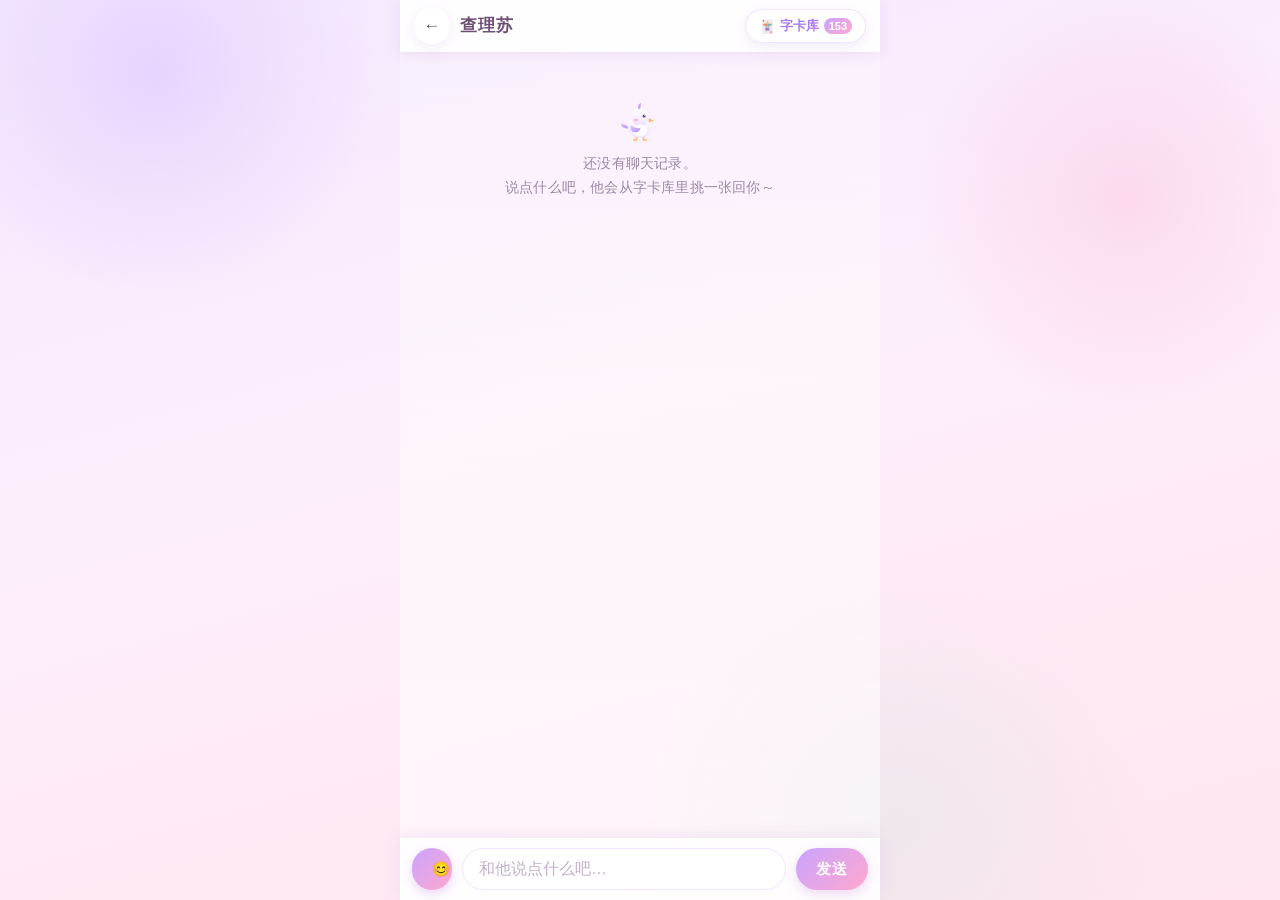
==== commit de57490a: "?????JSON(?????)/??????????????????+??????????(????)??????????+????????????????????" ====
--- a/chat.html
+++ b/chat.html
@@ -2,7 +2,7 @@
 <html lang="zh-CN">
 <head>
 <meta charset="UTF-8">
-<meta name="viewport" content="width=device-width, initial-scale=1.0, viewport-fit=cover">
+<meta name="viewport" content="width=device-width, initial-scale=1.0, maximum-scale=1.0, user-scalable=no, viewport-fit=cover">
 <title>聊天</title>
 <link rel="stylesheet" href="style.css">
 </head>
@@ -19,6 +19,7 @@
   <main class="chat-messages" id="messages"></main>
 
   <footer class="chat-input-bar">
+    <button class="sticker-btn" id="stickerBtn" type="button" title="表情包">😊</button>
     <input type="text" id="chatInput" autocomplete="off" maxlength="500">
     <button id="sendBtn"></button>
   </footer>
@@ -29,6 +30,8 @@
 <script src="js/shell.js"></script>
 <script src="player.js"></script>
 <script src="js/cards.js"></script>
+<script src="js/avatar.js"></script>
+<script src="js/stickers.js"></script>
 <script>
 (function () {
   var g = SITE_CONFIG.global;
@@ -47,6 +50,7 @@
 
   var msgBox = document.getElementById('messages');
   var waiting = false;
+  var replyTimer = null;
 
   /* ---------- 本地聊天记录 ---------- */
   function loadLog() {
@@ -62,6 +66,21 @@
     return mine.indexOf('<img') === 0 ? mine : LN.esc(c.userAvatarText || '我');
   }
 
+  function avColor(who) {
+    return who === 'partner'
+      ? (c.partnerAvatarColor || '#c9a3ff')
+      : (c.userAvatarColor || '#ffa8cd');
+  }
+
+  /* ---------- 头像：点气泡上的小头像就能换 ---------- */
+  msgBox.addEventListener('click', function (e) {
+    var av = e.target.closest ? e.target.closest('.avatar[data-av]') : null;
+    if (av) LN.openAvatar(av.getAttribute('data-av'));
+  });
+  LN.onAvatarChange(function () { renderAll(); });
+  /* 键盘弹起来时自动滑到最新一条，不用自己拖 */
+  LN.scrollToBottomOnKeyboard(msgBox);
+
   function scrollToBottom() {
     requestAnimationFrame(function () { msgBox.scrollTop = msgBox.scrollHeight; });
   }
@@ -75,13 +94,17 @@
 
   function renderMsg(m) {
     var el = document.createElement('div');
-    el.className = 'msg ' + m.who;
+    el.className = 'msg ' + m.who + (m.sticker ? ' is-sticker' : '');
     el.innerHTML =
-      '<div class="avatar" style="background:' +
-        (m.who === 'partner' ? (c.partnerAvatarColor || '#c9a3ff') : (c.userAvatarColor || '#ffa8cd')) +
-      '">' + avatarHtml(m.who) + '</div>' +
-      '<div class="bubble"></div>';
-    el.querySelector('.bubble').textContent = m.text;
+      '<div class="avatar" data-av="' + (m.who === 'partner' ? 'him' : 'me') +
+        '" style="background:' + avColor(m.who) + '" title="点一下换头像">' +
+        avatarHtml(m.who) + '</div>' +
+      (m.sticker ? '<div class="sticker-wrap"></div>' : '<div class="bubble"></div>');
+    if (m.sticker) {
+      el.querySelector('.sticker-wrap').innerHTML = LN.stickerHtml(m.sticker);
+    } else {
+      el.querySelector('.bubble').textContent = m.text;
+    }
     msgBox.appendChild(el);
   }
 
@@ -104,9 +127,10 @@
     scrollToBottom();
   }
 
-  function push(who, text) {
+  function push(who, text, sticker) {
     var log = loadLog();
-    var m = { who: who, text: text, time: Date.now() };
+    var m = { who: who, text: text || '', time: Date.now() };
+    if (sticker) m.sticker = sticker;
     var first = !log.length;
     log.push(m);
     saveLog(log);
@@ -118,12 +142,14 @@
     return m;
   }
 
+  /* ---------- 他那句「正在输入…」 ---------- */
   function addTyping() {
+    removeTyping();
     var msg = document.createElement('div');
     msg.className = 'msg partner';
     msg.id = 'typingMsg';
     msg.innerHTML =
-      '<div class="avatar" style="background:' + (c.partnerAvatarColor || '#c9a3ff') + '">' + avatarHtml('partner') + '</div>' +
+      '<div class="avatar" style="background:' + avColor('partner') + '">' + avatarHtml('partner') + '</div>' +
       '<div class="bubble"><span class="typing-dots"><i></i><i></i><i></i></span></div>';
     msgBox.appendChild(msg);
     scrollToBottom();
@@ -131,6 +157,74 @@
   function removeTyping() {
     var t = document.getElementById('typingMsg');
     if (t && t.parentNode) t.parentNode.removeChild(t);
+  }
+
+  /* ---------- 回复延迟 ---------- */
+  function delaySec() {
+    var st = LN.getSettings();
+    var s = Number(st.chatReplyDelaySec);
+    if (!isFinite(s) || s <= 0) {
+      /* 老版本存的是毫秒 */
+      s = Math.round((Number(st.chatReplyDelayMs) || 1000) / 1000);
+    }
+    if (!isFinite(s) || s < 1) s = 1;
+    return s;
+  }
+
+  var PENDING = LN.KEYS.chatPending;
+
+  function startReply() {
+    var at = Date.now() + delaySec() * 1000;
+    LN.write(PENDING, { at: at });
+    waiting = true;
+    sendBtn.disabled = true;
+    addTyping();               /* 整个等待期间都显示省略号 */
+    scheduleReply(at);
+  }
+
+  function scheduleReply(at) {
+    clearTimeout(replyTimer);
+    replyTimer = setTimeout(deliverReply, Math.max(0, at - Date.now()));
+  }
+
+  /* 他回什么全看心情：
+   *   大部分时候是一张字卡，偶尔光丢个表情包过来，
+   *   也偶尔先说一句话再丢个表情包（不会每次都一样） */
+  function partnerReply() {
+    var card = LN.pickCard('chat', '（他好像还没学会这句话）');
+    var hasSticker = typeof LN.randomSticker === 'function';
+    var r = Math.random();
+    if (hasSticker && r < 0.18) {
+      push('partner', '', LN.randomSticker());
+    } else if (hasSticker && r < 0.42) {
+      push('partner', card);
+      push('partner', '', LN.randomSticker());
+    } else {
+      push('partner', card);
+    }
+  }
+
+  function deliverReply() {
+    clearTimeout(replyTimer);
+    LN.del(PENDING);
+    removeTyping();
+    partnerReply();
+    waiting = false;
+    sendBtn.disabled = false;
+  }
+
+  /* 上次没等到他回就走了？回来接着等 / 直接补上 */
+  function resumeReply() {
+    var p = LN.read(PENDING, null);
+    if (!p || !p.at) return;
+    if (p.at <= Date.now()) {
+      deliverReply();
+    } else {
+      waiting = true;
+      sendBtn.disabled = true;
+      addTyping();
+      scheduleReply(p.at);
+    }
   }
 
   /* ---------- 发送 ---------- */
@@ -139,26 +233,20 @@
     if (!text || waiting) return;
     input.value = '';
     push('user', text);
-    waiting = true;
-    sendBtn.disabled = true;
-
-    var st = LN.getSettings();
-    var delay = Number(st.chatReplyDelayMs) || 1000;
-
-    setTimeout(function () { addTyping(); }, Math.max(0, delay - 700));
-    setTimeout(function () {
-      removeTyping();
-      var reply = LN.pickCard('chat', '（他好像还没学会这句话）');
-      push('partner', reply);
-      waiting = false;
-      sendBtn.disabled = false;
-    }, delay);
+    startReply();
   }
 
   sendBtn.addEventListener('click', send);
   input.addEventListener('keydown', function (e) { if (e.key === 'Enter') send(); });
 
+  /* ---------- 表情包 ---------- */
+  LN.bindStickerButton(document.getElementById('stickerBtn'), function (p) {
+    push('user', '', p);
+    if (!waiting) startReply();
+  });
+
   renderAll();
+  resumeReply();
 })();
 </script>
 </body>
--- a/style.css
+++ b/style.css
@@ -180,10 +180,12 @@
 .mask.show { opacity: 1; pointer-events: auto; }
 .dialog {
   position: fixed;
-  left: 50%; bottom: 0;
+  left: 50%;
+  /* 键盘弹起来时整个弹窗跟着往上抬，不会被键盘压住 */
+  bottom: max(0px, calc(100vh - var(--vvh, 100vh)));
   transform: translate(-50%, 110%);
   width: min(440px, 100%);
-  max-height: 88vh;
+  max-height: min(88vh, calc(var(--vvh, 100vh) - 12px));
   background: #fffafc;
   border-radius: 24px 24px 0 0;
   box-shadow: 0 -8px 40px rgba(150, 110, 180, .28);
@@ -376,6 +378,8 @@
  * ===================================================== */
 .chat-app {
   position: fixed; inset: 0;
+  /* 键盘弹起来时 --vvh 会变小，输入栏就跟着浮在键盘上面 */
+  height: var(--vvh, 100%);
   max-width: 480px; margin: 0 auto;
   display: flex; flex-direction: column;
   background: transparent;
@@ -1043,7 +1047,8 @@
 }
 .moments-empty .bird-svg { margin: 0 auto 10px; }
 .moments-bar {
-  position: fixed; left: 50%; bottom: 0;
+  position: fixed; left: 50%;
+  bottom: max(0px, calc(100vh - var(--vvh, 100vh)));
   transform: translateX(-50%);
   width: min(480px, 100%);
   display: flex; gap: 10px;
@@ -1240,6 +1245,151 @@
 }
 
 /* =====================================================
+ * 聊天：顶部双方头像（点一下就能换）
+ * ===================================================== */
+.chat-header .chat-av {
+  position: relative; flex: none;
+  width: 32px; height: 32px; padding: 0;
+  border: none; background: none; cursor: pointer;
+}
+.chat-header .chat-av-in {
+  display: flex; align-items: center; justify-content: center;
+  width: 32px; height: 32px; border-radius: 50%;
+  background: linear-gradient(135deg, var(--purple), #e0cbff);
+  color: #fff; font-size: 13px; font-weight: 700;
+  box-shadow: var(--shadow-sm); overflow: hidden;
+}
+.chat-header .chat-av.mine .chat-av-in { background: linear-gradient(135deg, var(--pink), #ffd3e6); }
+.chat-header .chat-av-in img { width: 100%; height: 100%; object-fit: cover; }
+.chat-header .chat-av-in svg { width: 68%; height: 68%; }
+.chat-header .chat-av-edit {
+  position: absolute; right: -3px; bottom: -3px;
+  width: 15px; height: 15px; border-radius: 50%;
+  background: #fff; box-shadow: var(--shadow-sm);
+  font-size: 8px; line-height: 15px; text-align: center;
+}
+.msg .avatar { cursor: pointer; }
+
+/* =====================================================
+ * 表情包
+ * ===================================================== */
+.sticker-btn {
+  flex: none; width: 38px; height: 38px; border: none; border-radius: 50%;
+  background: rgba(255, 255, 255, .92); font-size: 19px;
+  box-shadow: var(--shadow-sm); cursor: pointer;
+}
+.sticker-btn:active { transform: scale(.92); }
+
+.msg.is-sticker .sticker-wrap { padding: 2px; }
+.sticker-wrap .stk {
+  display: inline-flex; flex-direction: column; align-items: center; gap: 3px;
+  min-width: 74px; padding: 10px 12px;
+  background: rgba(255, 255, 255, .96);
+  border-radius: 16px; box-shadow: var(--shadow-sm);
+}
+.sticker-wrap .stk i { font-size: 33px; font-style: normal; line-height: 1.1; }
+.sticker-wrap .stk b { font-size: 11.5px; font-weight: 600; color: var(--purple-dp); }
+.sticker-wrap .stk-img {
+  display: block; max-width: 132px; max-height: 132px;
+  border-radius: 14px; box-shadow: var(--shadow-sm);
+}
+.sticker-wrap .stk-gone { font-size: 12px; color: var(--muted); }
+
+.stk-mask { z-index: 120; }
+.stk-panel {
+  position: fixed; left: 50%;
+  bottom: max(0px, calc(100vh - var(--vvh, 100vh)));
+  transform: translateX(-50%) translateY(110%);
+  width: 100%; max-width: 460px;
+  max-height: calc(var(--vvh, 100vh) - 12px);
+  background: #fff; border-radius: 20px 20px 0 0;
+  box-shadow: 0 -8px 30px rgba(178, 140, 205, .3);
+  z-index: 121; display: flex; flex-direction: column;
+  padding: 10px 12px calc(12px + env(safe-area-inset-bottom));
+  transition: transform .26s cubic-bezier(.2, 1, .3, 1);
+}
+.stk-panel.show { transform: translateX(-50%) translateY(0); }
+.stk-head { display: flex; align-items: center; justify-content: space-between; margin-bottom: 8px; }
+.stk-title { font-size: 14.5px; font-weight: 700; color: var(--purple-dp); letter-spacing: 1px; }
+.stk-tabs { display: flex; gap: 6px; overflow-x: auto; padding-bottom: 6px; }
+.stk-tab {
+  flex: none; padding: 5px 14px; border: none; border-radius: 999px;
+  background: rgba(201, 163, 255, .14); color: var(--purple-dp);
+  font-size: 12.5px; cursor: pointer;
+}
+.stk-tab.on { background: linear-gradient(135deg, var(--purple), var(--pink)); color: #fff; }
+.stk-grid {
+  display: grid; grid-template-columns: repeat(4, 1fr); gap: 8px;
+  max-height: 40vh; overflow-y: auto; padding: 8px 2px;
+}
+.stk-item {
+  position: relative; min-height: 76px;
+  display: flex; flex-direction: column; align-items: center; justify-content: center; gap: 2px;
+  padding: 8px 4px; border-radius: 14px;
+  background: linear-gradient(135deg, #f6eaff, #ffeef6);
+  cursor: pointer;
+}
+.stk-item:active { transform: scale(.95); }
+.stk-item .stk-emoji { font-size: 28px; font-style: normal; line-height: 1.1; }
+.stk-item .stk-label { font-size: 10.5px; font-weight: 600; color: #7a5285; }
+.stk-item img { width: 56px; height: 56px; object-fit: contain; }
+.stk-del {
+  position: absolute; right: 2px; top: 2px;
+  width: 17px; height: 17px; border-radius: 50%;
+  background: rgba(255, 255, 255, .95); color: #e0648c;
+  font-size: 10px; font-style: normal; line-height: 17px; text-align: center;
+  box-shadow: var(--shadow-sm);
+}
+.stk-empty {
+  grid-column: 1 / -1; text-align: center;
+  font-size: 12.5px; color: var(--muted); padding: 22px 0; line-height: 1.8;
+}
+.stk-foot { display: flex; align-items: center; gap: 10px; margin-top: 8px; flex-wrap: wrap; }
+.stk-tip { flex: 1; min-width: 120px; font-size: 11px; color: var(--muted); }
+
+/* 设置里的数字输入框 */
+.set-input {
+  width: 100%; height: 40px; border-radius: 999px;
+  border: 1.5px solid var(--line); outline: none;
+  background: #fff; padding: 0 14px; font-size: 14px; color: var(--text-color);
+}
+
+/* =====================================================
+ * 手机上别乱跳：不自动放大、不要橡皮筋、点按钮不延迟
+ * ===================================================== */
+html, body { overscroll-behavior-y: none; }
+/* 输入框小于 16px 时 iOS/安卓会自动放大整个页面 —— 这里统一 16px */
+input[type="text"], input[type="search"], input[type="number"],
+input[type="password"], input[type="email"], input:not([type]), textarea {
+  font-size: 16px;
+}
+button, .btn, a, label, .chip-btn, .icon-btn { touch-action: manipulation; }
+.chat-messages, .card-lib-list, .card-imp-list, .stk-grid, .moments-list {
+  overscroll-behavior: contain;
+  -webkit-overflow-scrolling: touch;
+}
+
+/* =====================================================
+ * 字卡库 · 导入预览（可以改完再导入）
+ * ===================================================== */
+.card-imp-list {
+  max-height: 40vh; overflow-y: auto;
+  display: flex; flex-direction: column; gap: 6px;
+  padding: 2px; margin: 0 -2px;
+}
+.card-imp-row { display: flex; align-items: center; gap: 6px; }
+.card-imp-row input {
+  flex: 1; min-width: 0; height: 38px; border-radius: 10px;
+  border: 1.5px solid var(--line); outline: none;
+  background: #fff; padding: 0 12px; font-size: 16px; color: var(--text-color);
+}
+.card-imp-row button {
+  flex: none; width: 30px; height: 30px; border-radius: 50%; border: none;
+  background: rgba(249, 127, 174, .16); color: #e0648c; font-size: 12px; cursor: pointer;
+}
+.card-imp-empty { text-align: center; font-size: 12.5px; color: var(--muted); padding: 18px 0; }
+
+/* =====================================================
  * 壳层（index.html 用 iframe 装页面，音乐不中断）
  * ===================================================== */
 .ln-shell { overflow: hidden; }
